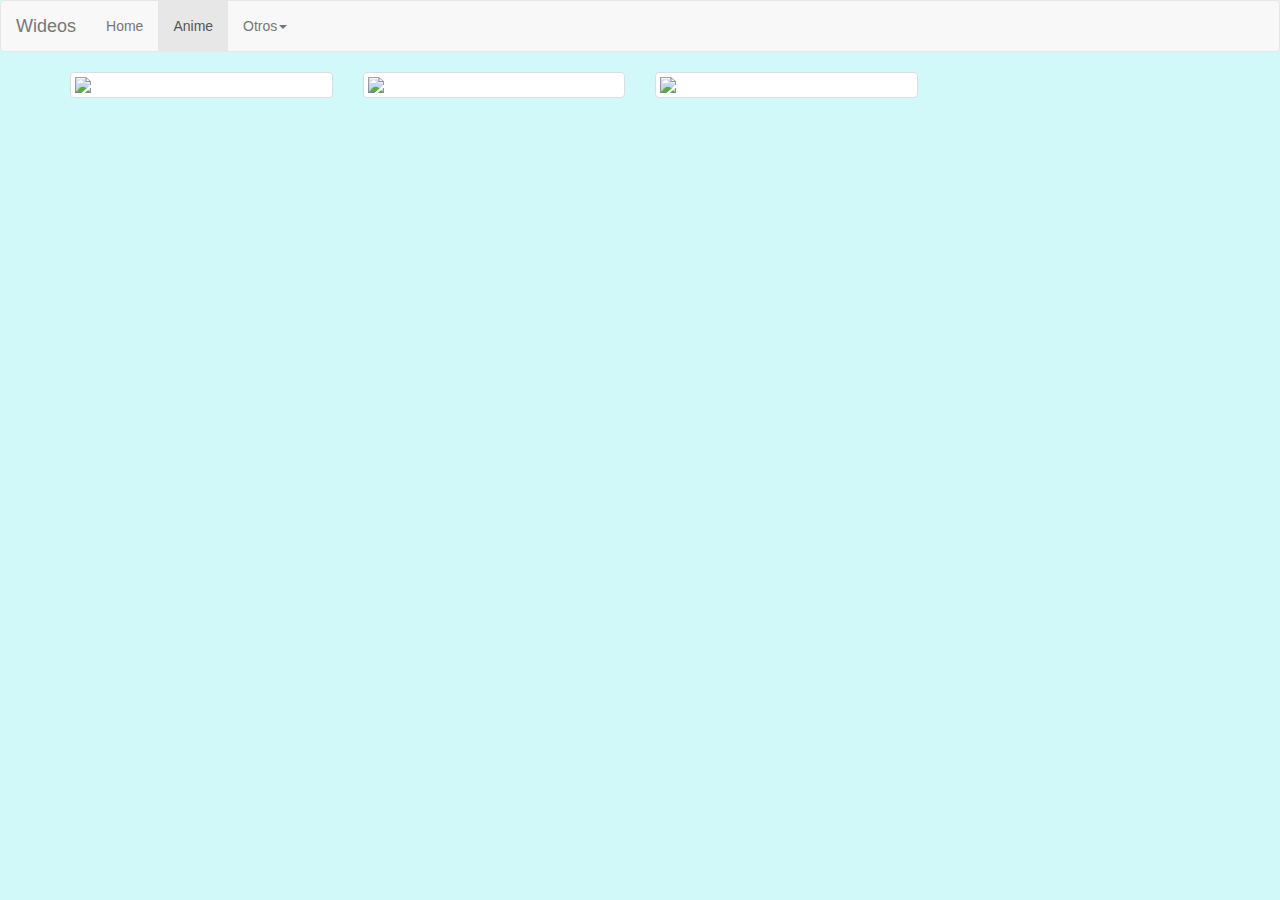
==== ht/anime.html @ 753bfaae "Initial commit" ====
<!--pagina de anime-->
<!DOCTYPE html>
<html lang="es">
<head>
	<meta charset="utf-8">
	<meta	name="viewport"	content="width=device-width,initial-scale=1">
	<link rel="icon" type="image/png" href="../img/title.png" />
	<title>Server Multimedia</title>
	<link rel="stylesheet"  href="../css/bootstrap.min.css">
	<link rel="stylesheet" type="text/css" href="../css/style.css">

</head>
<body id="ani">
	<nav class="navbar navbar-default">
  <div class="container-fluid">
    <!-- Brand and toggle get grouped for better mobile display -->
    <div class="navbar-header">
      <button type="button" class="navbar-toggle collapsed" data-toggle="collapse" data-target="#bs-example-navbar-collapse-1" aria-expanded="false">
        <span class="sr-only">Toggle navigation</span>
        <span class="icon-bar"></span>
        <span class="icon-bar"></span>
        <span class="icon-bar"></span>
      </button>
      <a class="navbar-brand" href="#">Wideos</a>
    </div>

    <!-- Collect the nav links, forms, and other content for toggling -->
    <div class="collapse navbar-collapse" id="bs-example-navbar-collapse-1">
      <ul class="nav navbar-nav">
        <li ><a href="../index.html">Home <span class="sr-only">(current)</span></a></li>
        <li class="active"><a href="#">Anime</a></li>
        <li class="dropdown">
          <a href="#" class="dropdown-toggle" data-toggle="dropdown" role="button" aria-haspopup="true" aria-expanded="false">Otros<span class="caret"></span></a>
          <ul class="dropdown-menu">
              <li><a href="peliculas.html">Peliculas</a></li>
            <li><a href="#">Series</a></li>
            <li><a href="#">Doramas</a></li>
            <li role="separator" class="divider"></li>
            <li><a href="#">Separated link</a></li>
            <li role="separator" class="divider"></li>
            <li><a href="#">One more separated link</a></li>
          </ul>
        </li>
      </ul>
     
     
    </div><!-- /.navbar-collapse -->
  </div><!-- /.container-fluid -->
</nav>
	<!--termina la barra de navegacion comienza el cuerpo-->
<div class="container">
	<div class="row">
		<div class="col-xs-6 col-md-3">
			<a href="#" class="thumbnail">
			  <img src="https://i.pinimg.com/736x/57/86/04/5786048df788a98b21785fbd238d7330.jpg">
			  </a>
		</div>
		<div class="col-xs-6 col-md-3">
			    <a href="#" class="thumbnail">
	     	<img src="https://lh6.googleusercontent.com/-gA2kway7k9w/WBV7fNaemuI/AAAAAAAABmk/0jEzoy1B4xYMKXj9EDgLlebYGjyCi9VGgCL0B/s500-no/1.jpg">
		  </a>
		</div>
		<div class="col-xs-6 col-md-3">
			    <a href="#" class="thumbnail">
	     	<img src="http://corporativoarcanos.com.mx/uploads/7/3/8/3/73839087/darling-in-the-franxx-4_orig.jpg">
		  </a>
		</div>
</div>
</div>


	<script src="../js/jquery-3.3.1.min.js"></script>
	<script src="../js/bootstrap.min.js"></script>
</body>
</html>
---- css/style.css ----
body{
	background-color: #D1F9FA;
}

#ani{
	background-image: url(http://gameranx.com/wp-content/uploads/2016/09/Disgaea-2-4K-Wallpaper.jpg);
	background-size: cover;
	background-position: center;
	background-attachment: fixed;
}
#ind{
	background-image: url(https://ugc.kn3.net/i/origin/http://gameranx.com/wp-content/uploads/2016/03/Firewatch-4K-Wallpaper-1.jpg);
	background-size: cover;
	background-attachment: fixed;
}
#pel{
	background-image: url(../img/pel.jpg);
	background-position: center;
	background-size: cover;
	background-attachment: fixed;
	
}
.mensaje{
	background-color: rgba(255,255,255,0.7);
}
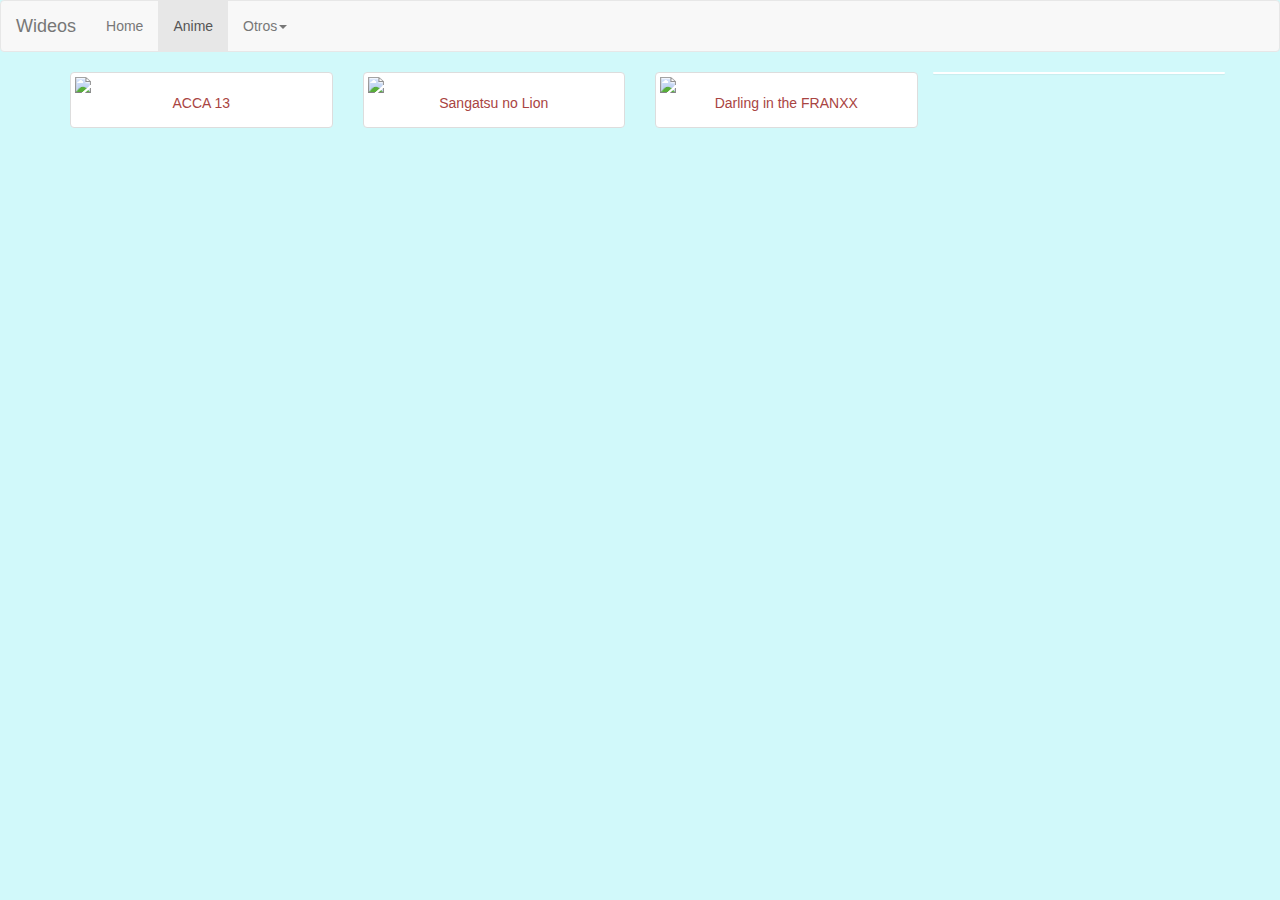
==== commit aa427743: "se agrego audio" ====
--- a/ht/anime.html
+++ b/ht/anime.html
@@ -8,7 +8,7 @@
 	<title>Server Multimedia</title>
 	<link rel="stylesheet"  href="../css/bootstrap.min.css">
 	<link rel="stylesheet" type="text/css" href="../css/style.css">
-
+ <!--<audio src="../audio/anime.mp3" autoplay="true" loop="true"></audio>-->
 </head>
 <body id="ani">
 	<nav class="navbar navbar-default">
@@ -52,19 +52,23 @@
 	<div class="row">
 		<div class="col-xs-6 col-md-3">
 			<a href="#" class="thumbnail">
-			  <img src="https://i.pinimg.com/736x/57/86/04/5786048df788a98b21785fbd238d7330.jpg">
+			  <img src="https://i.pinimg.com/736x/57/86/04/5786048df788a98b21785fbd238d7330.jpg"><p class="text-center text-danger">ACCA 13</p>
 			  </a>
 		</div>
 		<div class="col-xs-6 col-md-3">
 			    <a href="#" class="thumbnail">
-	     	<img src="https://lh6.googleusercontent.com/-gA2kway7k9w/WBV7fNaemuI/AAAAAAAABmk/0jEzoy1B4xYMKXj9EDgLlebYGjyCi9VGgCL0B/s500-no/1.jpg">
+	     	<img src="https://lh6.googleusercontent.com/-gA2kway7k9w/WBV7fNaemuI/AAAAAAAABmk/0jEzoy1B4xYMKXj9EDgLlebYGjyCi9VGgCL0B/s500-no/1.jpg"><p class="text-center text-danger">Sangatsu no Lion</p>
 		  </a>
+
 		</div>
 		<div class="col-xs-6 col-md-3">
 			    <a href="#" class="thumbnail">
-	     	<img src="http://corporativoarcanos.com.mx/uploads/7/3/8/3/73839087/darling-in-the-franxx-4_orig.jpg">
+	     	<img src="http://corporativoarcanos.com.mx/uploads/7/3/8/3/73839087/darling-in-the-franxx-4_orig.jpg"><p class="text-center text-danger">Darling in the FRANXX</p>
 		  </a>
 		</div>
+    <div class="col-xs-6 col-md-3  panel">
+      
+    </div>
 </div>
 </div>
 
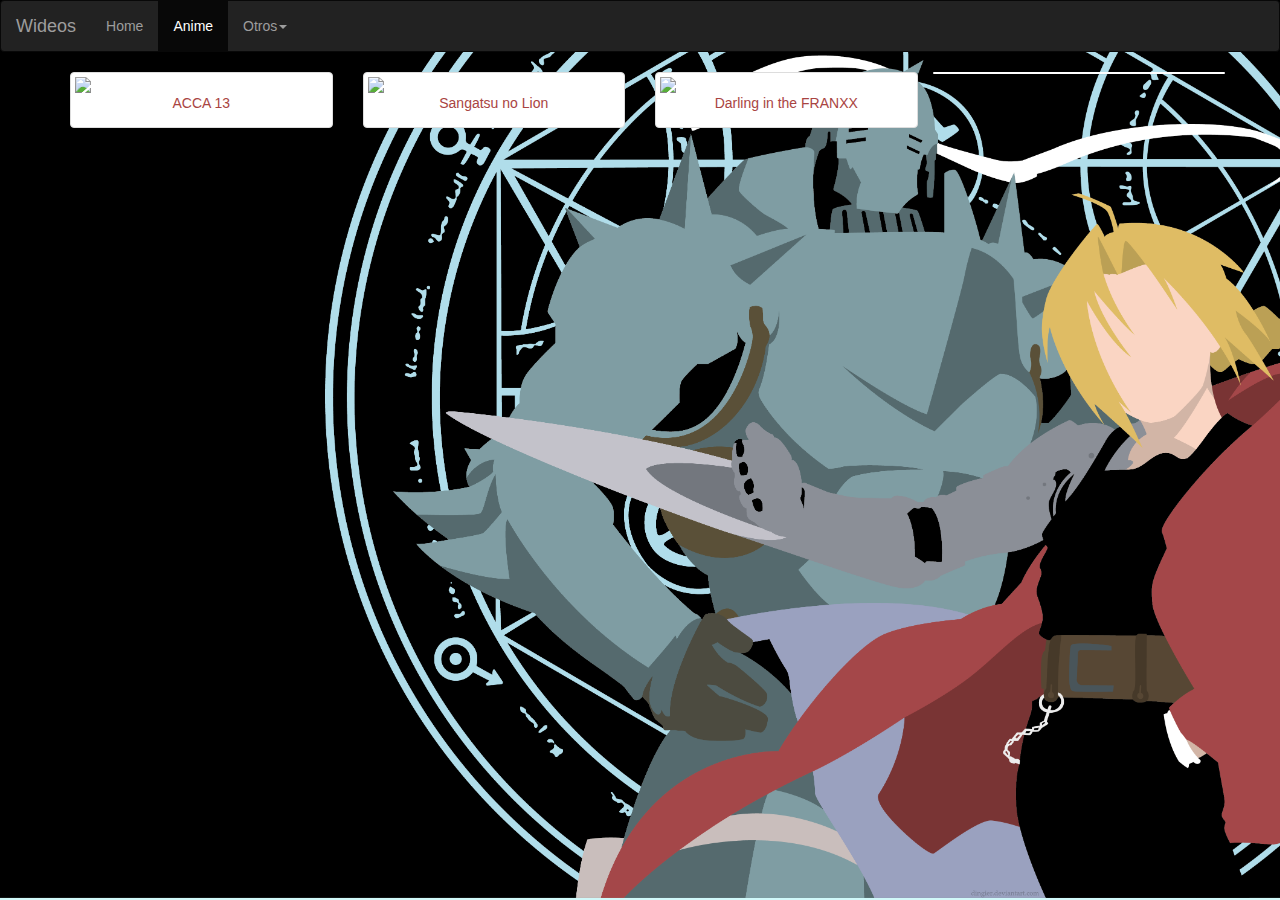
==== commit 0ab75c04: "agregado pagina series" ====
--- a/ht/anime.html
+++ b/ht/anime.html
@@ -11,7 +11,7 @@
  <!--<audio src="../audio/anime.mp3" autoplay="true" loop="true"></audio>-->
 </head>
 <body id="ani">
-	<nav class="navbar navbar-default">
+	<nav class="navbar navbar-inverse">
   <div class="container-fluid">
     <!-- Brand and toggle get grouped for better mobile display -->
     <div class="navbar-header">
@@ -33,12 +33,9 @@
           <a href="#" class="dropdown-toggle" data-toggle="dropdown" role="button" aria-haspopup="true" aria-expanded="false">Otros<span class="caret"></span></a>
           <ul class="dropdown-menu">
               <li><a href="peliculas.html">Peliculas</a></li>
-            <li><a href="#">Series</a></li>
+            <li><a href="series.html">Series</a></li>
             <li><a href="#">Doramas</a></li>
-            <li role="separator" class="divider"></li>
-            <li><a href="#">Separated link</a></li>
-            <li role="separator" class="divider"></li>
-            <li><a href="#">One more separated link</a></li>
+           
           </ul>
         </li>
       </ul>
--- a/css/style.css
+++ b/css/style.css
@@ -3,9 +3,9 @@
 }
 
 #ani{
-	background-image: url(http://gameranx.com/wp-content/uploads/2016/09/Disgaea-2-4K-Wallpaper.jpg);
+	background-image: url(../img/ani.png);
 	background-size: cover;
-	background-position: center;
+	
 	background-attachment: fixed;
 }
 #ind{
@@ -14,12 +14,15 @@
 	background-attachment: fixed;
 }
 #pel{
-	background-image: url(../img/pel.jpg);
-	background-position: center;
+	background-image: url(../img/pel.png);
+	
 	background-size: cover;
 	background-attachment: fixed;
-	
 }
-.mensaje{
-	background-color: rgba(255,255,255,0.7);
-}								+#ser{
+	background-image: url(../img/2.jpg);
+	background-attachment: fixed;
+	background-size: cover;
+}
+								
+
